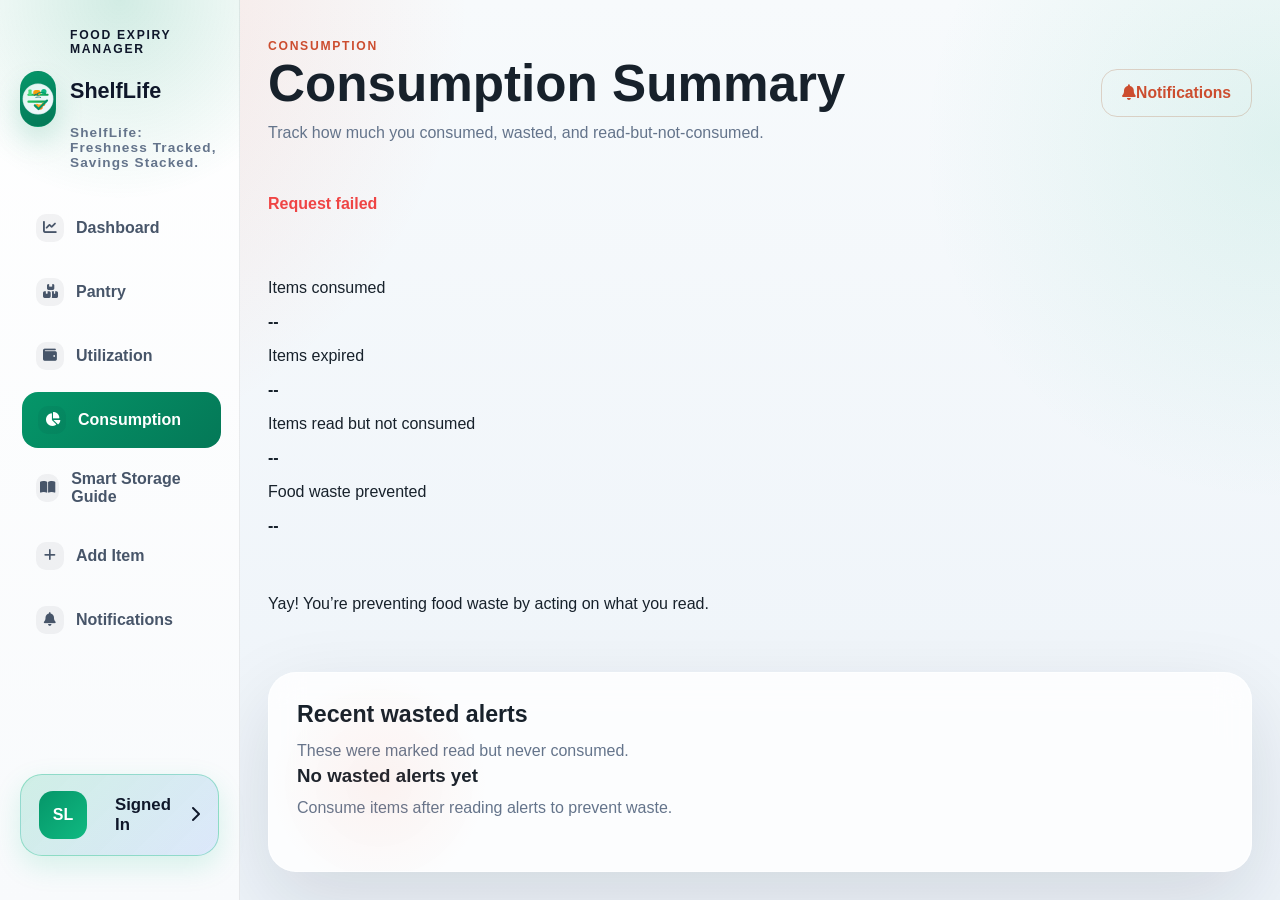
==== Shelflife-2.0/frontend/consumption_summary.html @ 5e8a215d "Add files via upload" ====
<!DOCTYPE html>
<html lang="en">
<head>
    <meta charset="UTF-8">
    <meta name="viewport" content="width=device-width, initial-scale=1.0">
    <title>ShelfLife | Consumption Summary</title>
    <link rel="stylesheet" href="../css/style.css">
    <link rel="stylesheet" href="../css/dashboard.css">
    <link rel="stylesheet" href="https://cdnjs.cloudflare.com/ajax/libs/font-awesome/6.5.0/css/all.min.css">
</head>
<body class="app-body">
<main class="dashboard-shell">
    <aside class="sidebar">
        <div class="sidebar-brand">
            <div class="brand-mark">
                <img src="../assets/logo.svg" alt="ShelfLife logo">
            </div>
            <div>
                <p class="brand-kicker">Food Expiry Manager</p>
                <p class="brand-name">ShelfLife</p>
                    <p class="brand-tagline">ShelfLife: Freshness Tracked, Savings Stacked.</p>
            </div>
        </div>

        <nav class="sidebar-nav">
            <a href="/dashboard/" class="sidebar-link">
                <span class="nav-icon"><i class="fas fa-chart-line"></i></span>
                <span>Dashboard</span>
            </a>
            <a href="/pantry/" class="sidebar-link">
                <span class="nav-icon"><i class="fas fa-boxes-stacked"></i></span>
                <span>Pantry</span>
            </a>
            <a href="/utilization/" class="sidebar-link">
                <span class="nav-icon"><i class="fas fa-wallet"></i></span>
                <span>Utilization</span>
            </a>
            <a href="/consumption-summary/" class="sidebar-link active">
                <span class="nav-icon"><i class="fas fa-chart-pie"></i></span>
                <span>Consumption</span>
            </a>
            <a href="/research-guide/" class="sidebar-link">
                <span class="nav-icon"><i class="fas fa-book-open"></i></span>
                <span>Smart Storage Guide</span>
            </a>
            <a href="/add-item/" class="sidebar-link">
                <span class="nav-icon"><i class="fas fa-plus"></i></span>
                <span>Add Item</span>
            </a>
            <a href="/notifications/" class="sidebar-link">
                <span class="nav-icon"><i class="fas fa-bell"></i></span>
                <span>Notifications</span>
            </a>
        </nav>

        <div class="profile-panel">
            <button class="sidebar-user-card profile-toggle" type="button" data-profile-toggle>
                <span class="user-avatar" data-user-avatar>SL</span>
                <div class="profile-meta">
                    <strong data-user-name>Signed In</strong>
                </div>
                <span class="profile-caret"><i class="fas fa-chevron-right"></i></span>
            </button>
            <div class="profile-dropdown" data-profile-dropdown>
                <div class="profile-dropdown-header">
                    <span class="profile-dropdown-name" data-user-name></span>
                </div>
                <button type="button" class="profile-dropdown-item profile-link" data-profile-link>
                    <i class="fas fa-user-circle"></i>
                    Profile
                </button>
                <button type="button" class="profile-dropdown-item" data-logout-link>
                    <i class="fas fa-right-from-bracket"></i>
                    Logout
                </button>
                <button class="profile-dropdown-item danger" type="button" data-delete-account>
                    <i class="fas fa-trash"></i>
                    Delete Account
                </button>
            </div>
        </div>
    </aside>

    <section class="content-area">
        <div class="content-topbar">
            <div class="topbar-intro">
                <p class="section-tag">Consumption</p>
                <h1 class="content-title">Consumption Summary</h1>
                <p class="topbar-copy">Track how much you consumed, wasted, and read-but-not-consumed.</p>
            </div>
            <div class="topbar-actions">
                <a href="/notifications/" class="secondary-btn">
                    <i class="fas fa-bell"></i>
                    Notifications
                </a>
            </div>
        </div>

        <div id="consumption-message" class="message" aria-live="polite"></div>

        <section class="stats-row consumption-stats">
            <article class="metric-card">
                <span class="metric-icon fresh-dot"></span>
                <p>Items consumed</p>
                <strong data-summary="items_consumed">--</strong>
            </article>
            <article class="metric-card">
                <span class="metric-icon danger-dot"></span>
                <p>Items expired</p>
                <strong class="danger-text" data-summary="items_expired">--</strong>
            </article>
            <article class="metric-card">
                <span class="metric-icon warning-dot"></span>
                <p>Items read but not consumed</p>
                <strong class="warning-text" data-summary="items_read_not_consumed">--</strong>
            </article>
            <article class="metric-card">
                <span class="metric-icon neutral-dot"></span>
                <p>Food waste prevented</p>
                <strong data-summary="food_waste_prevented">--</strong>
            </article>
        </section>
        <p class="celebration-message">Yay! You’re preventing food waste by acting on what you read.</p>

        <section class="content-card activity-card">
            <div>
                <h2 class="section-heading">Recent wasted alerts</h2>
                <p class="page-copy">These were marked read but never consumed.</p>
            </div>
            <div class="notification-list" id="wasted-alerts">
                <div class="notification-card notification-empty-state">
                    <h3>No wasted alerts yet</h3>
                    <p>Consume items after reading alerts to prevent waste.</p>
                </div>
            </div>
        </section>
    </section>
</main>

<script src="../js/consumptionSummary.js"></script>
</body>
</html>
---- Shelflife-2.0/css/style.css ----
:root {
    --bg-main: #eef3f8;
    --bg-strong: #f7fafc;
    --surface: rgba(255, 255, 255, 0.82);
    --surface-strong: #fffdf9;
    --text-main: #17212b;
    --text-soft: #64748b;
    --line: rgba(23, 33, 43, 0.08);
    --accent: #ef6b4a;
    --accent-dark: #cc4d2f;
    --green: #10b981;
    --yellow: #f59e0b;
    --red: #ef4444;
    --shadow: 0 28px 80px rgba(15, 23, 42, 0.12);
    --radius-lg: 28px;
    --radius-md: 18px;
}

* {
    box-sizing: border-box;
}

body {
    margin: 0;
    font-family: "Segoe UI", Tahoma, Geneva, Verdana, sans-serif;
    color: var(--text-main);
    background:
        radial-gradient(circle at top left, rgba(239, 107, 74, 0.18), transparent 30%),
        radial-gradient(circle at right 16%, rgba(56, 189, 151, 0.12), transparent 24%),
        linear-gradient(180deg, #f7fafc 0%, #edf3f9 100%);
}

.app-body,
.auth-body,
.landing-body {
    min-height: 100vh;
}

.landing-shell {
    width: min(1180px, calc(100% - 32px));
    margin: 0 auto;
    min-height: 100vh;
    display: grid;
    align-items: center;
    padding: 32px 0;
}

.landing-app-frame {
    background: rgba(255, 255, 255, 0.7);
    border: 1px solid rgba(255, 255, 255, 0.65);
    border-radius: 34px;
    backdrop-filter: blur(18px);
    box-shadow: var(--shadow);
    padding: 18px;
}

.landing-topbar {
    display: flex;
    align-items: center;
    justify-content: space-between;
    gap: 16px;
    padding: 12px 14px 18px;
}

.landing-brand {
    display: flex;
    align-items: center;
    gap: 14px;
}

.landing-nav {
    display: flex;
    align-items: center;
    gap: 12px;
}

.landing-nav-link {
    text-decoration: none;
    color: var(--text-main);
    font-weight: 700;
    padding: 10px 12px;
}

.landing-main {
    display: grid;
    grid-template-columns: 1.02fr 1.08fr;
    gap: 20px;
    align-items: stretch;
}

.landing-content {
    padding: 28px 20px 20px 20px;
    display: grid;
    gap: 22px;
}

.landing-label-row {
    display: flex;
    align-items: center;
    gap: 12px;
    flex-wrap: wrap;
}

.landing-pill {
    padding: 8px 12px;
    border-radius: 999px;
    background: rgba(15, 23, 42, 0.05);
    color: var(--text-soft);
    font-size: 0.85rem;
    font-weight: 700;
}

.landing-title {
    margin: 0;
    font-size: clamp(2.4rem, 4.4vw, 4.6rem);
    line-height: 0.94;
    font-family: "Segoe UI Semibold", "Segoe UI", Tahoma, Geneva, Verdana, sans-serif;
    max-width: 10ch;
}

.landing-text {
    margin: 0;
    max-width: 52ch;
    color: var(--text-soft);
    line-height: 1.72;
    font-size: 1rem;
}

.landing-actions {
    display: flex;
    gap: 14px;
    flex-wrap: wrap;
}

.landing-stats {
    display: grid;
    grid-template-columns: repeat(3, minmax(0, 1fr));
    gap: 12px;
}

.landing-stat-card {
    padding: 18px;
    border-radius: 18px;
    background: rgba(255, 255, 255, 0.76);
    border: 1px solid rgba(23, 33, 43, 0.08);
    display: grid;
    gap: 8px;
}

.landing-stat-card strong {
    font-family: "Segoe UI Semibold", "Segoe UI", Tahoma, Geneva, Verdana, sans-serif;
}

.landing-stat-card span {
    color: var(--text-soft);
    line-height: 1.55;
}

.landing-preview {
    display: grid;
}

.preview-window {
    min-height: 100%;
    background: linear-gradient(180deg, #f8fbfd 0%, #edf4f6 100%);
    border: 1px solid rgba(23, 33, 43, 0.08);
    border-radius: 28px;
    overflow: hidden;
    box-shadow: inset 0 1px 0 rgba(255, 255, 255, 0.6);
}

.preview-header {
    height: 54px;
    padding: 0 18px;
    display: flex;
    align-items: center;
    justify-content: space-between;
    background: rgba(255, 255, 255, 0.78);
    border-bottom: 1px solid rgba(23, 33, 43, 0.08);
}

.preview-dots {
    display: flex;
    gap: 8px;
}

.preview-dots span {
    width: 10px;
    height: 10px;
    border-radius: 999px;
    background: #d0d9e2;
}

.preview-title {
    font-size: 0.9rem;
    font-weight: 700;
    color: var(--text-soft);
}

.preview-body {
    display: grid;
    grid-template-columns: 180px 1fr;
    min-height: 540px;
}

.preview-sidebar {
    padding: 18px;
    background: linear-gradient(180deg, #ffffff 0%, #f6faf8 100%);
    border-right: 1px solid rgba(23, 33, 43, 0.08);
    display: flex;
    flex-direction: column;
    gap: 22px;
}

.preview-brand {
    display: flex;
    align-items: center;
    gap: 12px;
}

.preview-brand strong,
.preview-content-head h2,
.preview-item strong,
.preview-metric strong {
    font-family: "Segoe UI Semibold", "Segoe UI", Tahoma, Geneva, Verdana, sans-serif;
}

.preview-brand span,
.preview-user span,
.preview-item span,
.preview-kicker,
.preview-metric span {
    color: var(--text-soft);
}

.preview-logo {
    width: 40px;
    height: 40px;
    border-radius: 14px;
    display: grid;
    place-items: center;
    background: linear-gradient(135deg, #ef6b4a, #cc4d2f);
    color: #fff;
    font-size: 0.9rem;
    font-weight: 800;
}

.preview-menu {
    display: grid;
    gap: 10px;
}

.preview-menu-item {
    padding: 12px 14px;
    border-radius: 14px;
    color: #516074;
    font-weight: 700;
}

.preview-menu-item.active {
    background: linear-gradient(135deg, #059669, #047857);
    color: #fff;
}

.preview-user {
    margin-top: auto;
    padding: 14px;
    border-radius: 16px;
    background: rgba(5, 150, 105, 0.08);
    border: 1px solid rgba(5, 150, 105, 0.12);
    display: grid;
    gap: 4px;
}

.preview-content {
    padding: 22px;
    display: grid;
    align-content: start;
    gap: 18px;
}

.preview-content-head {
    display: flex;
    align-items: center;
    justify-content: space-between;
    gap: 16px;
}

.preview-content-head h2 {
    margin: 6px 0 0;
    font-size: 1.8rem;
}

.preview-kicker {
    text-transform: uppercase;
    letter-spacing: 0.1em;
    font-size: 0.75rem;
    font-weight: 800;
}

.preview-cta {
    border: 0;
    border-radius: 14px;
    padding: 12px 16px;
    background: linear-gradient(135deg, #ef6b4a, #cc4d2f);
    color: #fff;
    font-weight: 800;
}

.preview-metrics {
    display: grid;
    grid-template-columns: repeat(4, minmax(0, 1fr));
    gap: 12px;
}

.preview-metric {
    padding: 16px;
    border-radius: 18px;
    background: rgba(255, 255, 255, 0.82);
    border: 1px solid rgba(23, 33, 43, 0.08);
    display: grid;
    gap: 8px;
}

.preview-metric.warning {
    background: rgba(245, 158, 11, 0.1);
}

.preview-metric.danger {
    background: rgba(239, 68, 68, 0.1);
}

.preview-list {
    display: grid;
    gap: 12px;
}

.preview-item {
    padding: 16px 18px;
    border-radius: 18px;
    background: rgba(255, 255, 255, 0.82);
    border: 1px solid rgba(23, 33, 43, 0.08);
    display: flex;
    align-items: center;
    justify-content: space-between;
    gap: 14px;
}

.preview-item em {
    font-style: normal;
    font-weight: 800;
}

.preview-item.safe em {
    color: #059669;
}

.preview-item.warning em {
    color: #d97706;
}

.preview-item.danger em {
    color: #dc2626;
}

.brand-mark {
    width: 56px;
    height: 56px;
    border-radius: 18px;
    background: linear-gradient(145deg, #fffaf3, #f1dfcb);
    border: 1px solid rgba(255, 255, 255, 0.55);
    box-shadow: var(--shadow);
    display: grid;
    place-items: center;
}

.brand-mark img {
    width: 34px;
    height: 34px;
}

.large-mark {
    width: 72px;
    height: 72px;
}

.brand-kicker,
.section-tag {
    margin: 0 0 6px;
    text-transform: uppercase;
    letter-spacing: 0.14em;
    font-size: 0.76rem;
    color: var(--accent-dark);
    font-family: "Segoe UI Semibold", "Segoe UI", Tahoma, Geneva, Verdana, sans-serif;
    font-weight: 700;
}

.brand-name {
    color: var(--text-main);
    text-decoration: none;
    font-size: 1.35rem;
    font-weight: 800;
    font-family: "Segoe UI Semibold", "Segoe UI", Tahoma, Geneva, Verdana, sans-serif;
}

.brand-tagline {
    margin: 4px 0 0;
    font-size: 0.85rem;
    color: var(--text-soft);
    font-weight: 600;
    letter-spacing: 0.08em;
}

.dashboard-shell {
    min-height: 100vh;
    display: grid;
    grid-template-columns: 240px 1fr;
}

.sidebar {
    background:
        radial-gradient(circle at top, rgba(5, 150, 105, 0.18), transparent 22%),
        linear-gradient(180deg, #ffffff 0%, #f8fafc 100%);
    color: #0f172a;
    padding: 28px 20px;
    display: flex;
    flex-direction: column;
    gap: 30px;
    border-right: 1px solid rgba(23, 33, 43, 0.08);
}

.sidebar-brand {
    display: flex;
    align-items: center;
    gap: 14px;
}

.sidebar .brand-mark {
    background: linear-gradient(160deg, #059669, #047857);
    border-color: rgba(5, 150, 105, 0.22);
    box-shadow: 0 14px 28px rgba(5, 150, 105, 0.18);
}

.sidebar .brand-name,
.sidebar .brand-kicker {
    color: #0f172a;
}

.sidebar-nav {
    display: grid;
    gap: 8px;
}

.sidebar::after {
    content: "";
    display: none;
}

.sidebar-link {
    display: flex;
    align-items: center;
    gap: 12px;
    padding: 14px 16px;
    border-radius: 16px;
    color: #475569;
    text-decoration: none;
    font-weight: 700;
    transition: background-color 160ms ease, color 160ms ease, transform 160ms ease;
}

.sidebar-link:hover,
.sidebar-link.active {
    background: linear-gradient(135deg, #059669, #047857);
    color: #fff;
    transform: translateX(2px);
}

.nav-icon {
    width: 28px;
    height: 28px;
    border-radius: 10px;
    background: rgba(15, 23, 42, 0.05);
    display: grid;
    place-items: center;
    font-family: "Segoe UI Semibold", "Segoe UI", Tahoma, Geneva, Verdana, sans-serif;
    font-size: 0.85rem;
}

.content-area {
    padding: 28px;
    display: grid;
    gap: 22px;
    overflow: auto;
}

.sidebar-user-card {
    margin-top: auto;
    display: flex;
    align-items: center;
    gap: 12px;
    padding: 16px;
    border-radius: 28px;
    background: linear-gradient(135deg, rgba(16, 185, 129, 0.15), rgba(14, 165, 233, 0.12));
    border: 1px solid rgba(16, 185, 129, 0.35);
    box-shadow: 0 10px 28px rgba(16, 185, 129, 0.15);
    color: #0f172a;
}

.sidebar-user-card strong {
    display: block;
    font-size: 1.05rem;
}

.sidebar-user-card p {
    margin: 4px 0 0;
    color: #0f766a;
    font-size: 0.85rem;
}

.profile-panel {
    margin-top: auto;
    width: 100%;
    position: relative;
    display: flex;
    flex-direction: column;
    align-items: center;
    padding-bottom: 16px;
}

.profile-toggle {
    width: 100%;
    border-radius: 22px;
    padding: 16px 18px;
    background: linear-gradient(135deg, rgba(16, 185, 129, 0.18), rgba(59, 130, 246, 0.15));
    display: flex;
    align-items: center;
    justify-content: space-between;
    gap: 16px;
    cursor: pointer;
    text-align: left;
    font: inherit;
    color: #0f172a;
    border: 1px solid rgba(16, 185, 129, 0.35);
}

.profile-toggle .user-avatar {
    margin-right: 12px;
    flex-shrink: 0;
    width: 48px;
    height: 48px;
}

.profile-meta {
    flex: 1;
    display: flex;
    flex-direction: column;
    align-items: flex-start;
    line-height: 1.2;
}

.profile-meta strong {
    font-size: 1.05rem;
}

.profile-caret {
    color: #0f172a;
    font-weight: 600;
}

.profile-dropdown {
    position: absolute;
    bottom: calc(100% + 12px);
    left: 50%;
    transform: translateX(-50%);
    width: min(280px, 100%);
    background: #fff;
    border-radius: 24px;
    border: 1px solid rgba(15, 23, 42, 0.12);
    box-shadow: 0 20px 60px rgba(15, 23, 42, 0.18);
    padding: 14px;
    display: none;
    flex-direction: column;
    gap: 8px;
    z-index: 5;
    box-sizing: border-box;
}

.profile-dropdown.is-open {
    display: flex;
}

.profile-dropdown::before {
    content: "";
    position: absolute;
    bottom: -12px;
    left: 50%;
    transform: translateX(-50%) rotate(45deg);
    width: 20px;
    height: 20px;
    background: #fff;
    border-left: 1px solid rgba(15, 23, 42, 0.08);
    border-bottom: 1px solid rgba(15, 23, 42, 0.08);
    box-shadow: inset -1px -1px 0 rgba(15, 23, 42, 0.05);
}

.profile-dropdown-header {
    display: grid;
    gap: 2px;
    padding-bottom: 6px;
    border-bottom: 1px solid rgba(15, 23, 43, 0.08);
}

.profile-dropdown-name {
    font-weight: 700;
}

.profile-dropdown-item {
    border: 0;
    background: transparent;
    border-radius: 12px;
    padding: 10px 12px;
    font-weight: 600;
    font-family: inherit;
    display: flex;
    align-items: center;
    gap: 12px;
    color: #0f172a;
    cursor: pointer;
    width: 100%;
    justify-content: flex-start;
    transition: background 0.2s ease;
}

.profile-dropdown-item:hover {
    background: rgba(14, 165, 233, 0.12);
}

.profile-dropdown-item.danger {
    color: #ef4444;
}

.profile-dropdown-item.profile-link {
    margin-top: 6px;
    border-top: 1px solid rgba(15, 23, 43, 0.08);
    padding-top: 16px;
}

.user-avatar {
    width: 42px;
    height: 42px;
    border-radius: 14px;
    display: grid;
    place-items: center;
    background: linear-gradient(135deg, #059669, #10b981);
    color: #fff;
    font-weight: 800;
    font-family: "Segoe UI Semibold", "Segoe UI", Tahoma, Geneva, Verdana, sans-serif;
    flex-shrink: 0;
}

.content-topbar {
    display: flex;
    align-items: center;
    justify-content: space-between;
    gap: 16px;
}

.content-title {
    margin: 6px 0 0;
    font-size: clamp(2rem, 4vw, 3.4rem);
    line-height: 0.98;
    font-family: "Segoe UI Semibold", "Segoe UI", Tahoma, Geneva, Verdana, sans-serif;
}

.topbar-copy {
    margin: 10px 0 0;
    max-width: 56ch;
    color: var(--text-soft);
    line-height: 1.7;
}

.topbar-actions {
    display: flex;
    align-items: center;
    gap: 12px;
    flex-wrap: wrap;
}

.utility-chip {
    padding: 12px 14px;
    border-radius: 14px;
    background: rgba(255, 255, 255, 0.7);
    border: 1px solid rgba(23, 33, 43, 0.08);
    color: var(--text-soft);
    font-weight: 700;
}

.topbar-badge {
    padding: 12px 16px;
    border-radius: 999px;
    background: rgba(255, 255, 255, 0.72);
    border: 1px solid rgba(31, 29, 26, 0.08);
    color: var(--text-main);
    font-weight: 800;
    font-family: "Segoe UI Semibold", "Segoe UI", Tahoma, Geneva, Verdana, sans-serif;
}

.alert-badge {
    color: #9a3f37;
}

.content-card,
.auth-panel,
.form-card,
.info-panel,
.dashboard-toolbar,
.notification-panel,
.hero-icon-card {
    background: var(--surface);
    border: 1px solid rgba(255, 255, 255, 0.6);
    border-radius: var(--radius-lg);
    backdrop-filter: blur(16px);
    box-shadow: var(--shadow);
}

.content-card {
    padding: 28px;
    position: relative;
    overflow: hidden;
}

.content-card-wide {
    min-height: 100%;
}

.content-card::before {
    content: "";
    position: absolute;
    inset: 0 auto auto 0;
    width: 220px;
    height: 220px;
    background: radial-gradient(circle, rgba(239, 107, 74, 0.08), transparent 70%);
    pointer-events: none;
}

.split-hero {
    display: grid;
    grid-template-columns: 1.2fr 0.7fr;
    gap: 24px;
    align-items: center;
    margin-bottom: 26px;
}

.page-title {
    margin: 0 0 14px;
    font-size: clamp(2.3rem, 5vw, 4.6rem);
    line-height: 0.95;
    font-family: "Segoe UI Semibold", "Segoe UI", Tahoma, Geneva, Verdana, sans-serif;
    max-width: 12ch;
}

.section-heading {
    margin: 0 0 10px;
    font-family: "Segoe UI Semibold", "Segoe UI", Tahoma, Geneva, Verdana, sans-serif;
    font-size: 1.45rem;
}

.page-copy,
.card-heading p,
.panel-head p,
.dashboard-toolbar p,
.empty-card-state p,
.notification-empty-state p,
.mini-card p,
.switch-link,
.info-panel p {
    margin: 0;
    color: var(--text-soft);
    line-height: 1.65;
}

.hero-icon-card {
    min-height: 220px;
    display: grid;
    place-items: center;
    background: linear-gradient(160deg, rgba(255, 255, 255, 0.76), rgba(242, 226, 206, 0.92));
}

.compact-icon-card {
    min-height: 180px;
    border: 1px solid rgba(23, 33, 43, 0.06);
}

.hero-icon-card img {
    width: min(220px, 100%);
    height: auto;
}

.primary-btn,
.secondary-btn {
    appearance: none;
    border: 0;
    cursor: pointer;
    padding: 14px 20px;
    border-radius: 16px;
    font-size: 0.98rem;
    font-weight: 800;
    font-family: "Segoe UI Semibold", "Segoe UI", Tahoma, Geneva, Verdana, sans-serif;
    text-decoration: none;
    display: inline-flex;
    justify-content: center;
    align-items: center;
}

.primary-btn {
    background: linear-gradient(135deg, var(--accent), var(--accent-dark));
    color: #fff9f3;
    box-shadow: 0 16px 28px rgba(239, 107, 74, 0.22);
}

.secondary-btn {
    background: transparent;
    border: 1px solid rgba(164, 78, 28, 0.22);
    color: var(--accent-dark);
}

.primary-btn:hover,
.secondary-btn:hover,
.sidebar-link:hover {
    filter: saturate(1.05);
}

.card-heading h2,
.dashboard-toolbar h2,
.panel-head h2,
.mini-card h3,
.empty-card-state h3,
.notification-empty-state h3 {
    margin: 0 0 8px;
    font-family: "Segoe UI Semibold", "Segoe UI", Tahoma, Geneva, Verdana, sans-serif;
}

.auth-layout {
    width: min(1120px, calc(100% - 32px));
    margin: 0 auto;
    min-height: 100vh;
    display: grid;
    grid-template-columns: 1.05fr 0.95fr;
    gap: 24px;
    align-items: center;
    padding: 24px 0;
}

.auth-panel {
    padding: 34px;
}

.auth-brand-panel {
    background:
        radial-gradient(circle at top left, rgba(239, 107, 74, 0.16), transparent 34%),
        linear-gradient(150deg, rgba(255, 255, 255, 0.92), rgba(233, 243, 252, 0.94));
}

.auth-feature-list {
    display: grid;
    gap: 12px;
    margin-top: 28px;
}

.auth-feature-card {
    display: flex;
    align-items: center;
    gap: 12px;
    padding: 14px 16px;
    border-radius: 16px;
    background: rgba(255, 255, 255, 0.66);
    border: 1px solid rgba(23, 33, 43, 0.06);
}

.auth-feature-dot {
    width: 10px;
    height: 10px;
    border-radius: 999px;
    background: linear-gradient(135deg, var(--accent), var(--accent-dark));
    flex-shrink: 0;
}

.auth-divider {
    margin-top: 22px;
    padding-top: 18px;
    border-top: 1px solid rgba(23, 33, 43, 0.08);
    color: var(--text-soft);
    font-size: 0.92rem;
}

.message {
    margin-top: 16px;
    min-height: 24px;
    font-weight: 700;
}

.message.success {
    color: var(--green);
}

.message.error {
    color: var(--red);
}

.danger-link {
    margin-top: 12px;
    border: 0;
    background: transparent;
    color: var(--red);
    font-weight: 800;
    text-align: left;
    cursor: pointer;
    padding: 8px 2px;
}

@media (max-width: 920px) {
    .dashboard-shell,
    .split-hero,
    .auth-layout,
    .landing-main,
    .preview-body {
        grid-template-columns: 1fr;
    }

    .sidebar {
        padding-bottom: 18px;
    }

    .page-title {
        max-width: none;
    }

    .content-topbar {
        flex-direction: column;
        align-items: flex-start;
    }

    .landing-topbar,
    .preview-content-head {
        flex-direction: column;
        align-items: flex-start;
    }

    .landing-stats,
    .preview-metrics {
        grid-template-columns: 1fr 1fr;
    }
}

@media (max-width: 640px) {
    .landing-shell {
        width: min(100%, calc(100% - 18px));
        padding: 10px 0;
    }

    .landing-app-frame {
        padding: 12px;
        border-radius: 24px;
    }

    .landing-content {
        padding: 18px 8px 8px;
    }

    .landing-stats,
    .preview-metrics {
        grid-template-columns: 1fr;
    }

    .preview-sidebar,
    .preview-content {
        padding: 16px;
    }

    .preview-item {
        flex-direction: column;
        align-items: flex-start;
    }
}
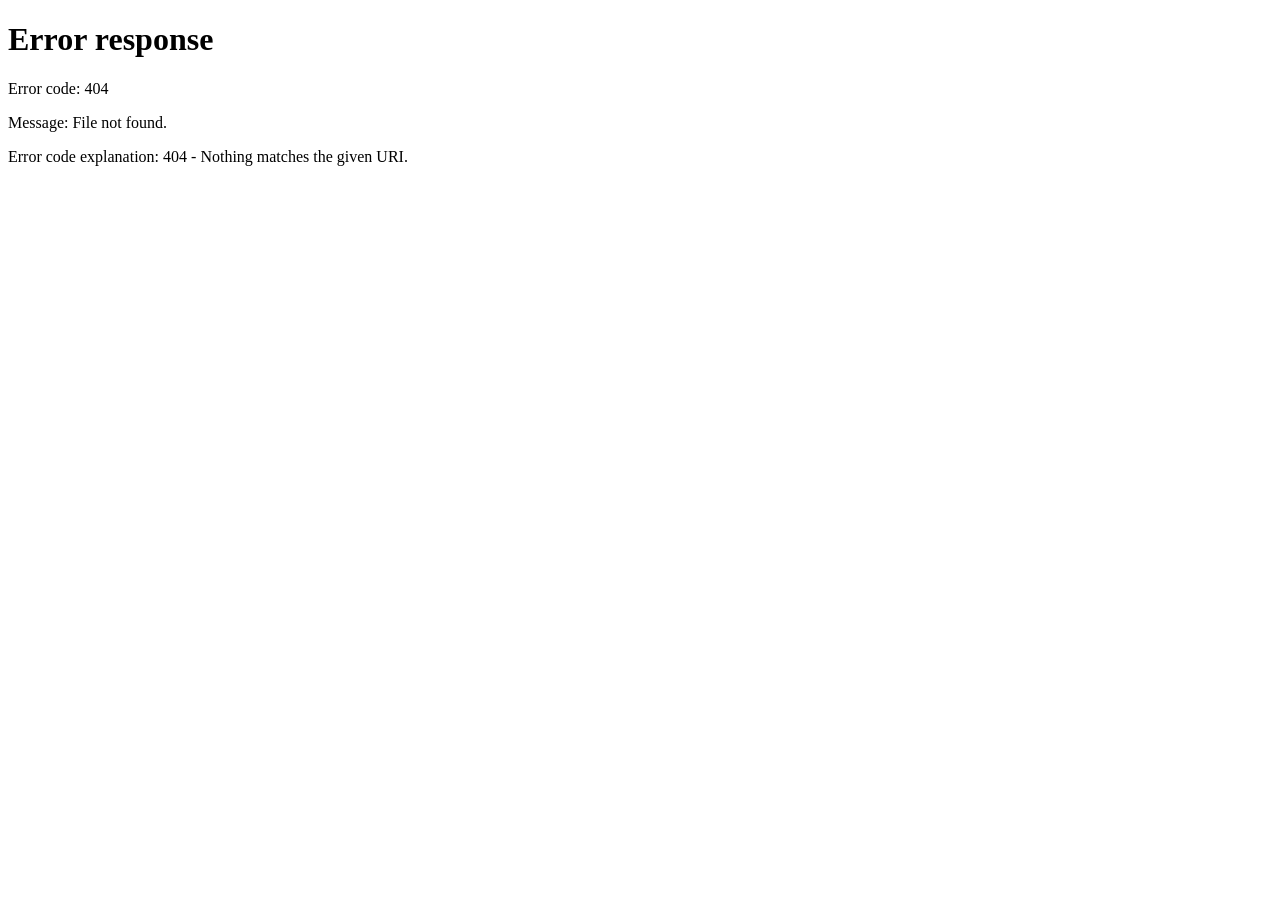
==== commit 58496c95: "Add files via upload" ====
--- a/Shelflife-2.0/frontend/consumption_summary.html
+++ b/Shelflife-2.0/frontend/consumption_summary.html
@@ -3,11 +3,12 @@
 <head>
     <meta charset="UTF-8">
     <meta name="viewport" content="width=device-width, initial-scale=1.0">
-    <title>ShelfLife | Consumption Summary</title>
-    <link rel="stylesheet" href="../css/style.css">
-    <link rel="stylesheet" href="../css/dashboard.css">
-    <link rel="stylesheet" href="https://cdnjs.cloudflare.com/ajax/libs/font-awesome/6.5.0/css/all.min.css">
-</head>
+    <title>ShelfLife | Consumption Summary</title>
+    <link rel="stylesheet" href="../css/style.css">
+    <link rel="stylesheet" href="../css/dashboard.css">
+    <link rel="stylesheet" href="../css/notifications.css">
+    <link rel="stylesheet" href="https://cdnjs.cloudflare.com/ajax/libs/font-awesome/6.5.0/css/all.min.css">
+</head>
 <body class="app-body">
 <main class="dashboard-shell">
     <aside class="sidebar">
@@ -33,7 +34,7 @@
             </a>
             <a href="/utilization/" class="sidebar-link">
                 <span class="nav-icon"><i class="fas fa-wallet"></i></span>
-                <span>Utilization</span>
+                <span>Financial Impact</span>
             </a>
             <a href="/consumption-summary/" class="sidebar-link active">
                 <span class="nav-icon"><i class="fas fa-chart-pie"></i></span>
@@ -47,17 +48,18 @@
                 <span class="nav-icon"><i class="fas fa-plus"></i></span>
                 <span>Add Item</span>
             </a>
-            <a href="/notifications/" class="sidebar-link">
-                <span class="nav-icon"><i class="fas fa-bell"></i></span>
-                <span>Notifications</span>
-            </a>
+            <a href="/notifications/" class="sidebar-link">
+                <span class="nav-icon"><i class="fas fa-bell"></i></span>
+                <span class="sidebar-link-label">Notifications</span>
+                <span class="sidebar-notification-badge" data-notification-badge hidden>0</span>
+            </a>
         </nav>
 
         <div class="profile-panel">
             <button class="sidebar-user-card profile-toggle" type="button" data-profile-toggle>
                 <span class="user-avatar" data-user-avatar>SL</span>
                 <div class="profile-meta">
-                    <strong data-user-name>Signed In</strong>
+                    <strong data-user-name>Loading profile</strong>
                 </div>
                 <span class="profile-caret"><i class="fas fa-chevron-right"></i></span>
             </button>
@@ -86,7 +88,7 @@
             <div class="topbar-intro">
                 <p class="section-tag">Consumption</p>
                 <h1 class="content-title">Consumption Summary</h1>
-                <p class="topbar-copy">Track how much you consumed, wasted, and read-but-not-consumed.</p>
+                <p class="topbar-copy">See how often you turn alerts into meals and which reads still need follow-up.</p>
             </div>
             <div class="topbar-actions">
                 <a href="/notifications/" class="secondary-btn">
@@ -120,23 +122,25 @@
                 <strong data-summary="food_waste_prevented">--</strong>
             </article>
         </section>
-        <p class="celebration-message">Yay! You’re preventing food waste by acting on what you read.</p>
+        <p class="celebration-message">Nice work! Every alert you act on keeps the pantry lean and full of usable ingredients.</p>
 
         <section class="content-card activity-card">
             <div>
                 <h2 class="section-heading">Recent wasted alerts</h2>
-                <p class="page-copy">These were marked read but never consumed.</p>
+                <p class="page-copy">Alerts you opened but never turned into consumption are listed below so you can learn from them.</p>
             </div>
             <div class="notification-list" id="wasted-alerts">
                 <div class="notification-card notification-empty-state">
                     <h3>No wasted alerts yet</h3>
-                    <p>Consume items after reading alerts to prevent waste.</p>
+                    <p>Follow the notes and cook or discard deliberately so your next alert list stays tidy.</p>
                 </div>
             </div>
         </section>
     </section>
 </main>
 
-<script src="../js/consumptionSummary.js"></script>
-</body>
-</html>
+<script src="../js/uiHelpers.js"></script>
+<script src="../js/notificationBadge.js"></script>
+<script src="../js/consumptionSummary.js"></script>
+</body>
+</html>
--- a/Shelflife-2.0/css/style.css
+++ b/Shelflife-2.0/css/style.css
@@ -468,6 +468,32 @@
     transition: background-color 160ms ease, color 160ms ease, transform 160ms ease;
 }
 
+.sidebar-link-label {
+    min-width: 0;
+}
+
+.sidebar-notification-badge {
+    margin-left: auto;
+    min-width: 28px;
+    height: 28px;
+    padding: 0 8px;
+    border-radius: 999px;
+    display: inline-flex;
+    align-items: center;
+    justify-content: center;
+    background: linear-gradient(135deg, #ef4444, #dc2626);
+    color: #fff;
+    font-size: 0.78rem;
+    font-weight: 800;
+    box-shadow: 0 10px 24px rgba(239, 68, 68, 0.24);
+}
+
+.sidebar-link.active .sidebar-notification-badge,
+.sidebar-link:hover .sidebar-notification-badge {
+    background: rgba(255, 255, 255, 0.18);
+    color: #fff;
+}
+
 .sidebar-link:hover,
 .sidebar-link.active {
     background: linear-gradient(135deg, #059669, #047857);
--- a/Shelflife-2.0/css/dashboard.css
+++ b/Shelflife-2.0/css/dashboard.css
@@ -0,0 +1,583 @@
+/* ===== STATS GRID ===== */
+.stats-row {
+    display: grid;
+    grid-template-columns: repeat(4, minmax(0, 1fr));
+    gap: 20px;
+}
+
+.research-stats {
+    gap: 20px;
+    grid-template-columns: repeat(auto-fit, minmax(220px, 1fr));
+    margin-top: 28px;
+}
+
+.research-hero-card,
+.research-tips-card {
+    margin-bottom: 24px;
+}
+
+.research-hero-layout {
+    display: grid;
+    grid-template-columns: minmax(0, 1.4fr) minmax(260px, 0.8fr);
+    gap: 24px;
+    align-items: stretch;
+}
+
+.research-hero-copy {
+    display: grid;
+    gap: 14px;
+}
+
+.research-highlight-box {
+    padding: 24px;
+    border-radius: 24px;
+    background: linear-gradient(160deg, rgba(239, 107, 74, 0.14), rgba(255, 255, 255, 0.82));
+    border: 1px solid rgba(239, 107, 74, 0.18);
+    box-shadow: inset 0 1px 0 rgba(255, 255, 255, 0.5);
+    display: grid;
+    align-content: start;
+    gap: 12px;
+}
+
+.research-highlight-label {
+    display: inline-flex;
+    width: fit-content;
+    padding: 7px 12px;
+    border-radius: 999px;
+    background: rgba(23, 33, 43, 0.07);
+    color: var(--text-main);
+    font-size: 0.78rem;
+    font-weight: 700;
+    letter-spacing: 0.06em;
+    text-transform: uppercase;
+}
+
+.research-highlight-box strong {
+    font-size: 1.2rem;
+    line-height: 1.45;
+}
+
+.research-tip-list {
+    display: grid;
+    grid-template-columns: repeat(3, minmax(0, 1fr));
+    gap: 18px;
+}
+
+.research-tip-item {
+    padding: 20px 22px;
+    border-radius: 20px;
+    background: rgba(255, 255, 255, 0.74);
+    border: 1px solid rgba(23, 33, 43, 0.08);
+}
+
+.research-tip-item h3 {
+    margin: 0 0 10px;
+    font-size: 1.05rem;
+}
+
+.research-tip-item p {
+    margin: 0;
+    color: var(--text-soft);
+    line-height: 1.65;
+}
+
+.research-section-head {
+    display: flex;
+    justify-content: space-between;
+    gap: 24px;
+    align-items: end;
+    flex-wrap: wrap;
+    margin-bottom: 24px;
+}
+
+.research-section-head .page-copy {
+    max-width: 58ch;
+    margin: 0;
+}
+
+.recipe-guide-grid {
+    display: grid;
+    grid-template-columns: repeat(auto-fit, minmax(260px, 1fr));
+    gap: 20px;
+}
+
+.recipe-guide-card {
+    background: linear-gradient(180deg, rgba(255, 255, 255, 0.92), rgba(248, 251, 253, 0.9));
+    border: 1px solid rgba(23, 33, 43, 0.08);
+    border-radius: 22px;
+    padding: 24px;
+    box-shadow: 0 14px 34px rgba(15, 23, 42, 0.06);
+    display: grid;
+    gap: 12px;
+}
+
+.recipe-guide-label {
+    display: inline-flex;
+    align-items: center;
+    padding: 7px 12px;
+    border-radius: 999px;
+    background: rgba(239, 107, 74, 0.12);
+    color: #b64a31;
+    font-size: 0.78rem;
+    font-weight: 700;
+    text-transform: uppercase;
+    letter-spacing: 0.08em;
+}
+
+.recipe-guide-card h3 {
+    margin: 0;
+    font-size: 1.2rem;
+}
+
+.recipe-guide-card p {
+    margin: 0;
+    color: var(--text-soft);
+    line-height: 1.6;
+}
+
+.recipe-guide-list {
+    margin: 0;
+    padding-left: 20px;
+    color: var(--text-main);
+    display: grid;
+    gap: 10px;
+}
+
+/* ===== METRIC CARD ===== */
+.metric-card {
+    background: rgba(255, 255, 255, 0.75);
+    border: 1px solid rgba(31, 29, 26, 0.08);
+    border-radius: 22px;
+    padding: 24px;
+    position: relative;
+    overflow: hidden;
+    transition: all 0.25s ease;
+    backdrop-filter: blur(6px);
+}
+
+.metric-card:hover {
+    transform: translateY(-4px);
+    box-shadow: 0 10px 25px rgba(0,0,0,0.06);
+}
+
+.metric-card::after {
+    content: "";
+    position: absolute;
+    width: 140px;
+    height: 140px;
+    right: -30px;
+    top: -30px;
+    border-radius: 999px;
+    background: radial-gradient(circle, rgba(148, 163, 184, 0.12), transparent 70%);
+}
+
+.metric-card p {
+    margin: 0 0 8px;
+    color: var(--text-soft);
+    font-size: 0.9rem;
+}
+
+/* ===== METRIC ICON ===== */
+.metric-icon {
+    width: 12px;
+    height: 12px;
+    border-radius: 50%;
+    margin-bottom: 16px;
+    display: inline-block;
+}
+
+/* ===== COLORS (UNCHANGED) ===== */
+.neutral-dot { background: #94a3b8; }
+.fresh-dot { background: var(--green); }
+.warning-dot { background: var(--yellow); }
+.danger-dot { background: var(--red); }
+
+.metric-card strong {
+    font-size: 2rem;
+    font-family: "Space Grotesk", sans-serif;
+}
+
+.status-legend {
+    display: grid;
+    grid-template-columns: repeat(auto-fit, minmax(150px, 1fr));
+    gap: 12px;
+    margin: 24px 0 6px;
+}
+
+.legend-pill {
+    display: flex;
+    align-items: center;
+    gap: 10px;
+    padding: 12px 16px;
+    border-radius: 16px;
+    font-weight: 700;
+    font-size: 0.85rem;
+    border: 1px solid rgba(23, 33, 43, 0.08);
+    background: rgba(255, 255, 255, 0.7);
+    color: var(--text-main);
+}
+
+.legend-pill::before {
+    content: "";
+    width: 12px;
+    height: 12px;
+    border-radius: 50%;
+    display: inline-block;
+    flex-shrink: 0;
+}
+
+.legend-pill.fresh::before {
+    background: var(--green);
+}
+
+.legend-pill.expiring_soon::before {
+    background: var(--yellow);
+}
+
+.legend-pill.expiring_critical::before {
+    background: #f97316;
+}
+
+.legend-pill.expired::before {
+    background: var(--red);
+}
+
+/* ===== TEXT COLORS ===== */
+.fresh-text { color: var(--green); }
+.warning-text { color: var(--yellow); }
+.danger-text { color: var(--red); }
+
+.celebration-message {
+    margin: 16px 0;
+    font-weight: 600;
+    color: var(--text-main);
+    letter-spacing: 0.02em;
+}
+
+/* ===== STATUS CHIP ===== */
+.status-chip {
+    padding: 8px 14px;
+    border-radius: 999px;
+    font-size: 0.78rem;
+    font-weight: 700;
+    font-family: "Space Grotesk", sans-serif;
+}
+
+.status-chip.fresh { background: var(--green); color: white; }
+.status-chip.warning { background: var(--yellow); color: #1f2937; }
+.status-chip.danger { background: var(--red); color: white; }
+
+/* ===== TABLE WRAPPER ===== */
+.inventory-table-wrapper {
+    overflow-x: auto;
+    border-radius: 14px;
+    border: 1px solid rgba(23, 33, 43, 0.08);
+}
+
+.overview-actions {
+    margin-top: 32px;
+    border-radius: 22px;
+    padding: 24px;
+    background: rgba(255, 255, 255, 0.85);
+    border: 1px solid rgba(23, 33, 43, 0.08);
+}
+
+.overview-actions .overview-actions-grid {
+    margin-top: 24px;
+    display: grid;
+    grid-template-columns: repeat(auto-fit, minmax(220px, 1fr));
+    gap: 16px;
+}
+
+.overview-card {
+    display: block;
+    padding: 20px;
+    border-radius: 18px;
+    background: white;
+    border: 1px solid rgba(23, 33, 43, 0.08);
+    text-decoration: none;
+    color: inherit;
+    box-shadow: 0 10px 30px rgba(31, 29, 26, 0.08);
+    transition: transform 0.2s ease, box-shadow 0.2s ease;
+}
+
+.overview-card:hover {
+    transform: translateY(-4px);
+    box-shadow: 0 18px 30px rgba(31, 29, 26, 0.18);
+}
+
+.overview-card-icon {
+    font-size: 1.6rem;
+    margin-bottom: 10px;
+    display: inline-block;
+}
+
+.overview-card strong {
+    display: block;
+    font-size: 1.1rem;
+    margin-bottom: 8px;
+}
+
+.overview-card p {
+    margin: 0;
+    color: var(--text-soft);
+    font-size: 0.95rem;
+}
+
+/* ===== TABLE ===== */
+.inventory-table {
+    width: 100%;
+    border-collapse: collapse;
+    background: rgba(255, 255, 255, 0.55);
+}
+
+/* ===== HEADER ===== */
+.inventory-table thead {
+    background: #f8f9fa;
+    border-bottom: 2px solid rgba(23, 33, 43, 0.12);
+}
+
+.inventory-table th {
+    padding: 16px 18px;
+    text-align: left;
+    font-weight: 700;
+    font-size: 0.8rem;
+    text-transform: uppercase;
+    letter-spacing: 0.08em;
+    color: var(--text-main);
+    font-family: "Space Grotesk", sans-serif;
+}
+
+/* ===== ROWS ===== */
+.inventory-table tbody tr {
+    border-bottom: 1px solid rgba(23, 33, 43, 0.05);
+    transition: all 0.2s ease;
+}
+
+.inventory-table tbody tr:hover {
+    background: rgba(212, 110, 47, 0.05);
+}
+
+/* ===== CELLS ===== */
+.inventory-table td {
+    padding: 16px 18px;
+    vertical-align: middle;
+}
+
+/* ===== ITEM TEXT ===== */
+.item-name {
+    font-weight: 600;
+    color: var(--text-main);
+}
+
+.item-category {
+    color: var(--text-soft);
+    font-size: 0.9rem;
+}
+
+.item-date {
+    font-family: 'Courier New', monospace;
+    color: #555;
+}
+
+/* ===== DAYS LEFT ===== */
+.days-left {
+    font-weight: 600;
+    padding: 4px 10px;
+    border-radius: 6px;
+    text-align: center;
+}
+
+.days-left.fresh {
+    color: var(--green);
+    background: rgba(34, 197, 94, 0.1);
+}
+
+.days-left.expiring_critical {
+    color: #f97316;
+    background: rgba(249, 115, 22, 0.12);
+}
+
+.days-left.expiring_soon {
+    color: var(--yellow);
+    background: rgba(234, 179, 8, 0.1);
+}
+
+.days-left.expired {
+    color: var(--red);
+    background: rgba(239, 68, 68, 0.1);
+}
+
+/* ===== STATUS BADGE ===== */
+.status-badge {
+    padding: 6px 14px;
+    border-radius: 20px;
+    font-size: 0.8rem;
+    font-weight: 600;
+}
+
+.status-badge.fresh {
+    background: rgba(34, 197, 94, 0.15);
+    color: var(--green);
+}
+
+.status-badge.expiring_critical {
+    background: rgba(249, 115, 22, 0.14);
+    color: #ea580c;
+}
+
+.status-badge.expiring_soon {
+    background: rgba(234, 179, 8, 0.15);
+    color: var(--yellow);
+}
+
+.status-badge.expired {
+    background: rgba(239, 68, 68, 0.15);
+    color: var(--red);
+}
+
+.action-cell {
+    min-width: 180px;
+}
+
+.action-group {
+    display: flex;
+    gap: 8px;
+    flex-wrap: wrap;
+}
+
+.edit-btn {
+    border-radius: 14px;
+    border: 1px solid rgba(15, 23, 42, 0.2);
+    background: rgba(52, 211, 153, 0.1);
+    color: #047857;
+    font-weight: 600;
+    padding: 6px 14px;
+    font-size: 0.8rem;
+    text-transform: uppercase;
+    letter-spacing: 0.04em;
+}
+
+.edit-btn:hover {
+    background: rgba(52, 211, 153, 0.2);
+}
+
+.inventory-table tbody tr[data-status="fresh"] {
+    background: rgba(16, 185, 129, 0.08);
+    border-left: 6px solid rgba(16, 185, 129, 0.4);
+    box-shadow: inset 0 0 0 1px rgba(16, 185, 129, 0.1);
+}
+
+.inventory-table tbody tr[data-status="expiring_soon"],
+.inventory-table tbody tr[data-status="expiring_critical"] {
+    background: rgba(251, 191, 36, 0.12);
+    border-left: 6px solid rgba(251, 191, 36, 0.5);
+    box-shadow: inset 0 0 0 1px rgba(251, 191, 36, 0.15);
+}
+
+.inventory-table tbody tr[data-status="expired"] {
+    background: rgba(239, 68, 68, 0.14);
+    border-left: 6px solid rgba(239, 68, 68, 0.7);
+    box-shadow: inset 0 0 0 1px rgba(239, 68, 68, 0.2);
+}
+
+.status-badge {
+    min-width: 120px;
+    text-align: center;
+}
+
+.status-badge.expired {
+    background: rgba(239, 68, 68, 0.2);
+    color: #b91c1c;
+    font-weight: 700;
+}
+
+.status-badge.expiring_critical {
+    background: rgba(249, 115, 22, 0.2);
+    color: #c2410c;
+    font-weight: 700;
+}
+
+.status-badge.expiring_soon {
+    background: rgba(234, 179, 8, 0.2);
+    color: #92400e;
+    font-weight: 700;
+}
+
+.status-badge.fresh {
+    background: rgba(16, 185, 129, 0.2);
+    color: #047857;
+    font-weight: 700;
+}
+
+.edit-item-panel {
+    border: 1px solid rgba(5, 150, 105, 0.15);
+    background: rgba(255, 255, 255, 0.9);
+    box-shadow: 0 20px 60px rgba(15, 23, 42, 0.12);
+    padding: 28px;
+    border-radius: 28px;
+    margin-top: 20px;
+}
+
+/* ===== DELETE BUTTON ===== */
+.delete-btn {
+    background: rgba(239, 68, 68, 0.1);
+    color: var(--red);
+    border: none;
+    padding: 6px 12px;
+    border-radius: 6px;
+    cursor: pointer;
+    font-weight: 600;
+    font-size: 0.8rem;
+    transition: all 0.2s ease;
+}
+
+.delete-btn:hover {
+    background: rgba(239, 68, 68, 0.2);
+    transform: scale(1.05);
+}
+
+/* ===== EMPTY STATE ===== */
+.empty-table-row {
+    height: 200px;
+    opacity: 0.8;
+}
+
+/* ===== RESPONSIVE ===== */
+@media (max-width: 920px) {
+    .stats-row {
+        grid-template-columns: 1fr 1fr;
+    }
+
+    .research-hero-layout,
+    .research-tip-list {
+        grid-template-columns: 1fr;
+    }
+
+    .inventory-table {
+        font-size: 0.85rem;
+    }
+
+    .inventory-table th,
+    .inventory-table td {
+        padding: 12px 10px;
+    }
+}
+
+@media (max-width: 640px) {
+    .research-stats,
+    .recipe-guide-grid {
+        grid-template-columns: 1fr;
+    }
+
+    .research-section-head {
+        gap: 14px;
+    }
+
+    .research-highlight-box,
+    .recipe-guide-card,
+    .research-tip-item {
+        padding: 18px;
+    }
+}
+\n.metric-grid {\n    margin-top: 28px;\n    display: grid;\n    grid-template-columns: repeat(auto-fit, minmax(160px, 1fr));\n    gap: 16px;\n}\n\n.metric-tile {\n    padding: 16px;\n    border-radius: var(--radius);\n    border: 1px solid rgba(255, 255, 255, 0.08);\n    background: rgba(255, 255, 255, 0.02);\n    text-align: center;\n}\n
--- a/Shelflife-2.0/css/notifications.css
+++ b/Shelflife-2.0/css/notifications.css
@@ -0,0 +1,119 @@
+.notification-list {
+    display: grid;
+    gap: 16px;
+    min-height: 340px;
+}
+
+.notification-actions {
+    display: flex;
+    align-items: center;
+    gap: 16px;
+    flex-wrap: wrap;
+    margin-bottom: 18px;
+}
+
+.notification-note {
+    margin: -6px 0 14px;
+    font-size: 0.85rem;
+    color: var(--text-soft);
+}
+
+.notification-card {
+    padding: 22px 24px;
+    border-radius: 20px;
+    background: rgba(255, 255, 255, 0.78);
+    border-left: 8px solid transparent;
+    display: grid;
+    gap: 10px;
+    box-shadow: 0 16px 40px rgba(15, 23, 42, 0.08);
+}
+
+.notification-card-header,
+.notification-card-actions {
+    display: flex;
+    align-items: center;
+    justify-content: space-between;
+    gap: 12px;
+    flex-wrap: wrap;
+}
+
+.notification-card h3,
+.notification-card p {
+    margin: 0;
+}
+
+.notification-card.unread {
+    box-shadow: 0 18px 40px rgba(15, 23, 42, 0.12);
+}
+
+.notification-state {
+    font-size: 0.82rem;
+    font-weight: 700;
+    color: var(--text-soft);
+}
+
+.notification-empty-state {
+    border-left-color: rgba(148, 163, 184, 0.2);
+}
+
+.notification-hero-card {
+    min-width: 180px;
+}
+
+.notification-card.safe,
+.notification-card.fresh {
+    border-left-color: var(--green);
+}
+
+.notification-card.expiring_soon {
+    border-left-color: var(--yellow);
+}
+
+.notification-card.expiring_critical {
+    border-left-color: #f97316;
+}
+
+.notification-card.danger,
+.notification-card.expired {
+    border-left-color: var(--red);
+}
+
+.notification-card.wasted {
+    border-left-color: #7c3aed;
+}
+
+.status-pill {
+    display: inline-flex;
+    align-items: center;
+    border-radius: 999px;
+    padding: 6px 12px;
+    font-size: 0.78rem;
+    font-weight: 800;
+    letter-spacing: 0.04em;
+    text-transform: uppercase;
+}
+
+.status-pill.fresh {
+    color: var(--green);
+    background: rgba(34, 197, 94, 0.12);
+}
+
+.status-pill.expiring_soon {
+    color: var(--yellow);
+    background: rgba(234, 179, 8, 0.15);
+}
+
+.status-pill.expiring_critical {
+    color: #ea580c;
+    background: rgba(249, 115, 22, 0.14);
+}
+
+.status-pill.expired {
+    color: var(--red);
+    background: rgba(239, 68, 68, 0.12);
+}
+
+.status-pill.wasted {
+    color: #6d28d9;
+    background: rgba(124, 58, 237, 0.14);
+}
